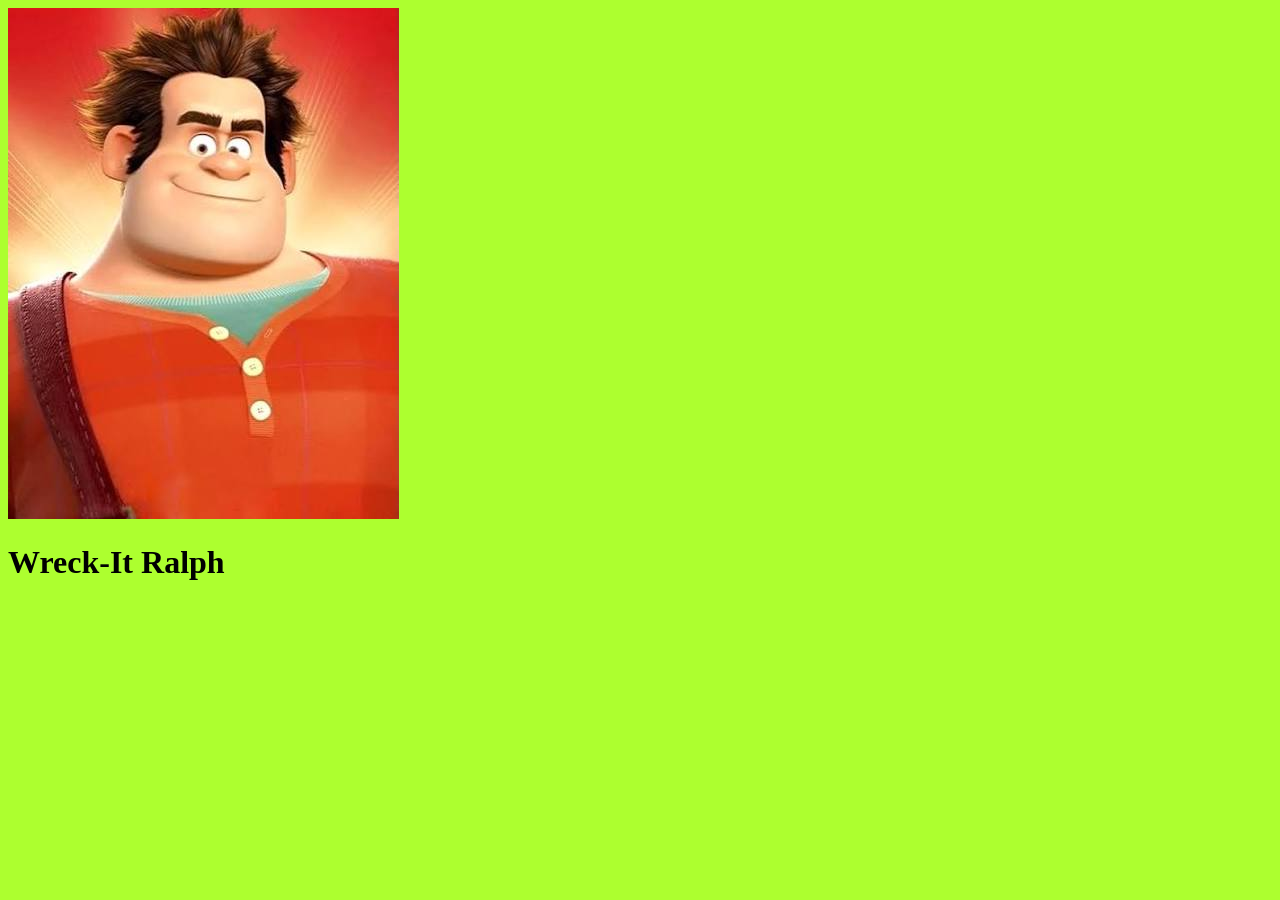
==== index.html @ ecedb0e3 "Update index.html" ====
<!doctype html>
<html>
  <head>
    <meta charset="UTF-8" />
    <meta name="viewport" content="width=device-width, initial-scale=1.0" />
    <title>Wreck-It Ralph</title>
    <link rel="icon" href="./img/ralph-icon.jpeg" />
    <link rel="stylesheet" href="./css/style.css?v=2" />
  </head>
  <body>
    <!-- Header    -->
    <header>
      <img src="./img/ralph-icon.jpeg" alt="Wreck-It Ralph's profile picture" />
      <h1>Wreck-It Ralph</h1>
    </header>
    <!-- Main Content  -->
    <main></main>
    <!-- Footer  -->
    <footer></footer>
  </body>
</html>
---- css/style.css ----
body {
  background-color: greenyellow;
}
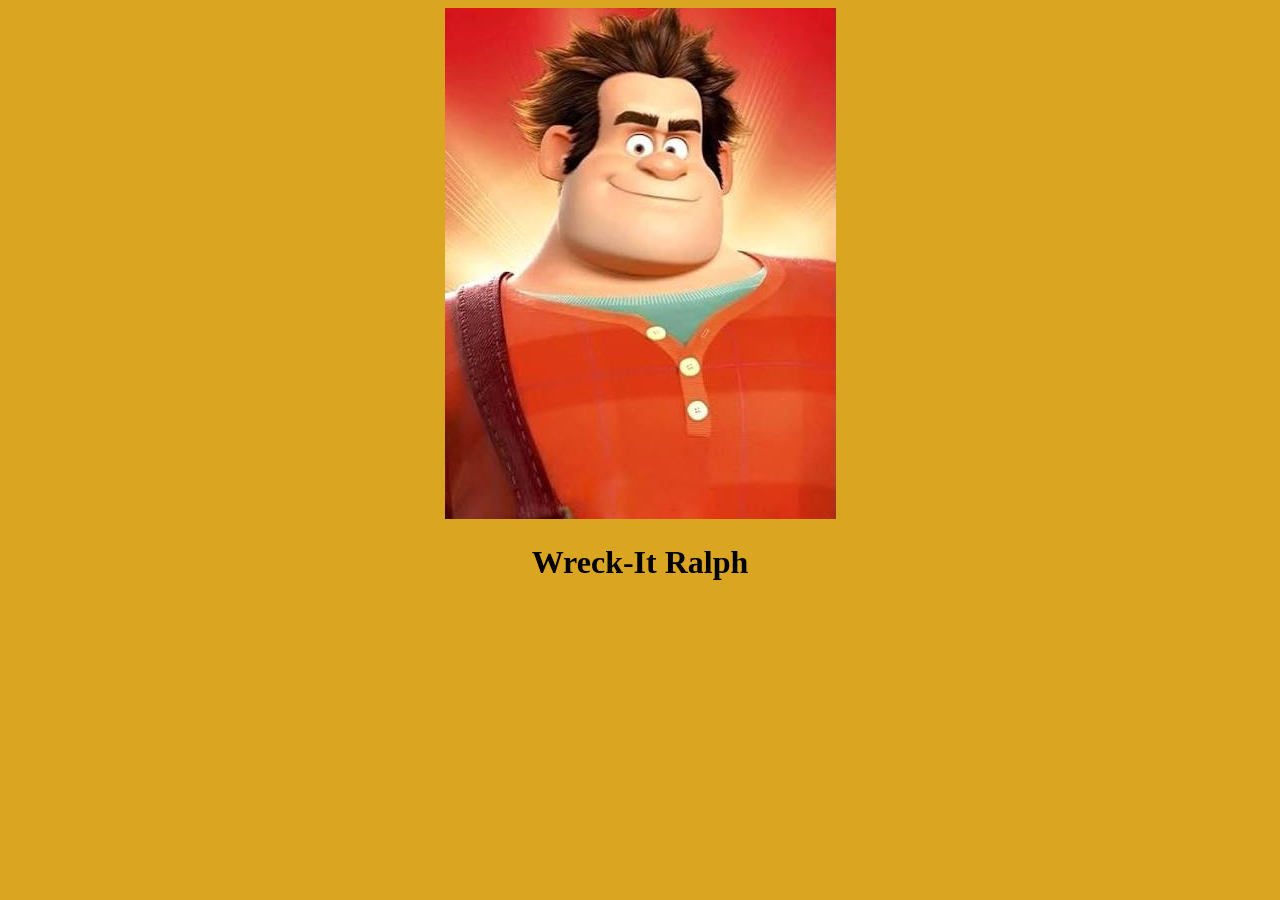
==== commit 9a347229: "Update index.html" ====
--- a/index.html
+++ b/index.html
@@ -10,7 +10,7 @@
   <body>
     <!-- Header    -->
     <header>
-      <img src="./img/ralph-icon.jpeg" alt="Wreck-It Ralph's profile picture" />
+      <img src="./img/images.jpeg" alt="Wreck-It Ralph's profile picture" />
       <h1>Wreck-It Ralph</h1>
     </header>
     <!-- Main Content  -->
--- a/css/style.css
+++ b/css/style.css
@@ -1,3 +1,6 @@
 body {
-  background-color: greenyellow;
+  background-color: goldenrod;
 }
+header {
+  text-align: center;
+}
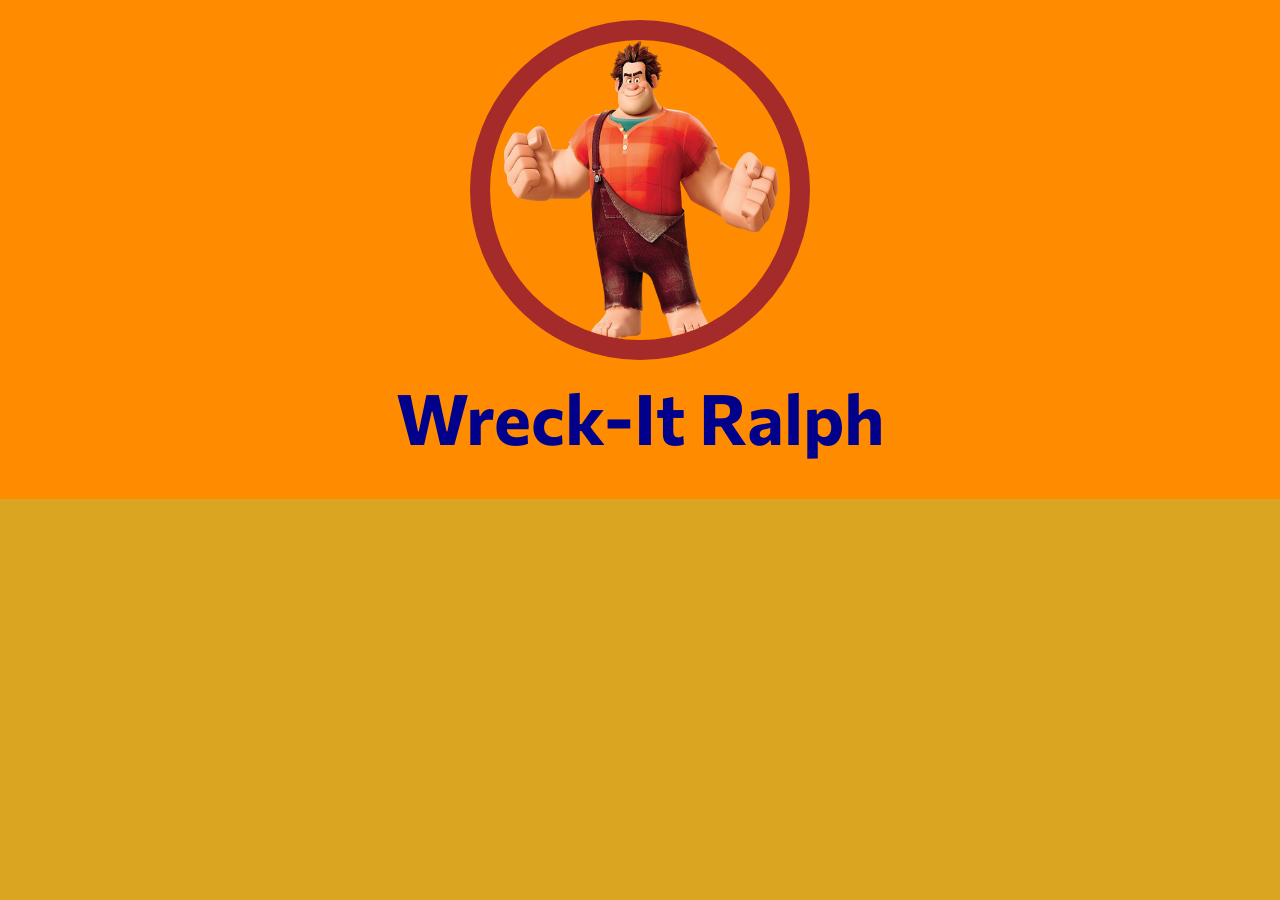
==== commit 9922387e: "Created heading" ====
--- a/index.html
+++ b/index.html
@@ -10,7 +10,7 @@
   <body>
     <!-- Header    -->
     <header>
-      <img src="./img/images.jpeg" alt="Wreck-It Ralph's profile picture" />
+      <img src="./img/Ralph.webp" alt="Wreck-It Ralph's profile picture" />
       <h1>Wreck-It Ralph</h1>
     </header>
     <!-- Main Content  -->
--- a/css/style.css
+++ b/css/style.css
@@ -1,6 +1,29 @@
+@import url("https://fonts.googleapis.com/css2?family=Commissioner:wght@100..900&display=swap");
+
 body {
   background-color: goldenrod;
 }
+html,
+body {
+  margin: 0;
+  padding: 0;
+}
 header {
   text-align: center;
+  background-color: darkorange;
+  padding: 20px;
 }
+header img {
+  width: 300px;
+  height: 300px;
+  border: 20px solid brown;
+  border-radius: 50%;
+}
+header h1 {
+  font-family: "Commissioner", sans-serif;
+  font-optical-sizing: auto;
+  font-weight: <weight>;
+  font-size: 70px;
+  margin: 10px 0 20px 0;
+  color: darkblue;
+}
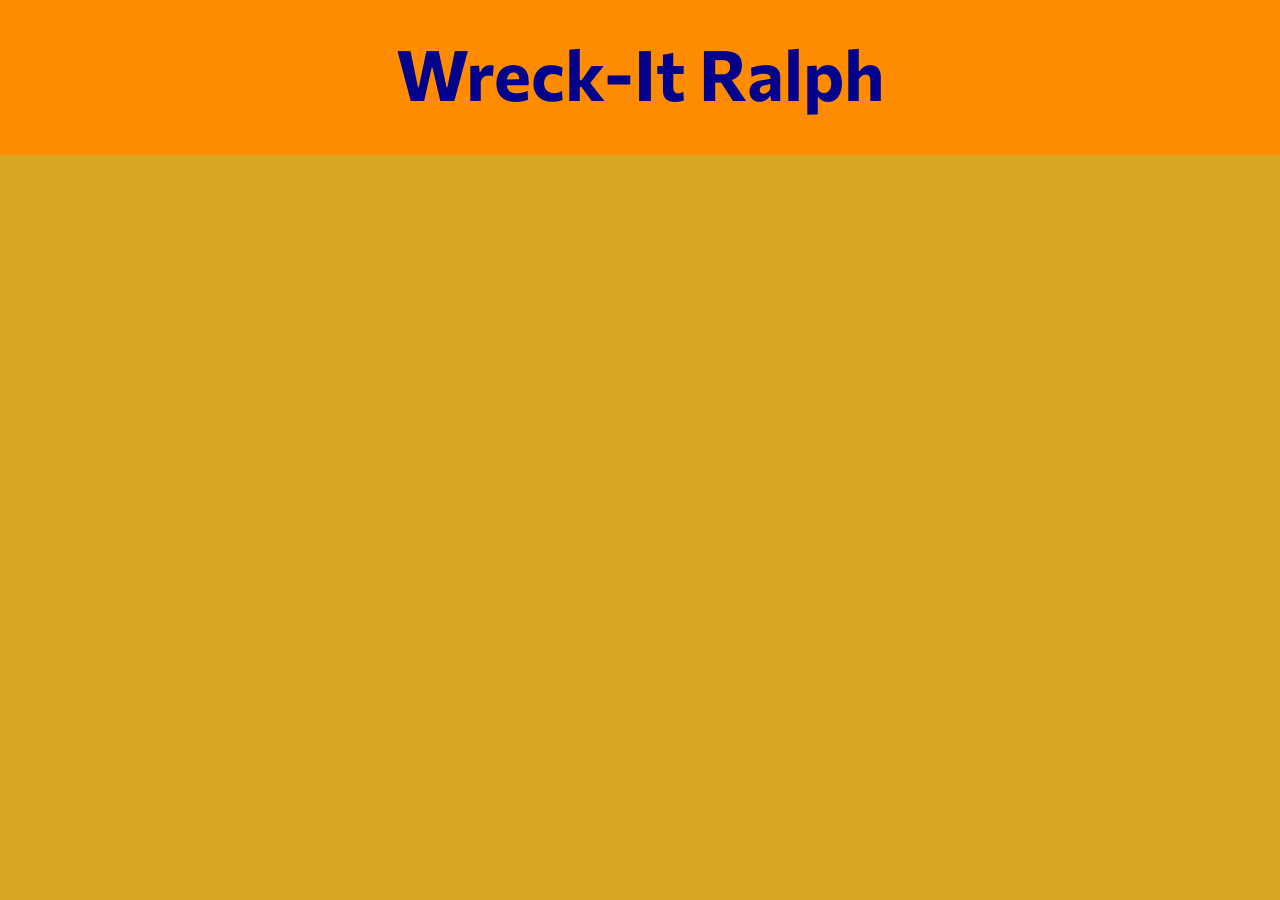
==== commit 4ef4331f: "switched to div" ====
--- a/index.html
+++ b/index.html
@@ -10,7 +10,7 @@
   <body>
     <!-- Header    -->
     <header>
-      <img src="./img/Ralph.webp" alt="Wreck-It Ralph's profile picture" />
+      <div class="pfp"></div>
       <h1>Wreck-It Ralph</h1>
     </header>
     <!-- Main Content  -->
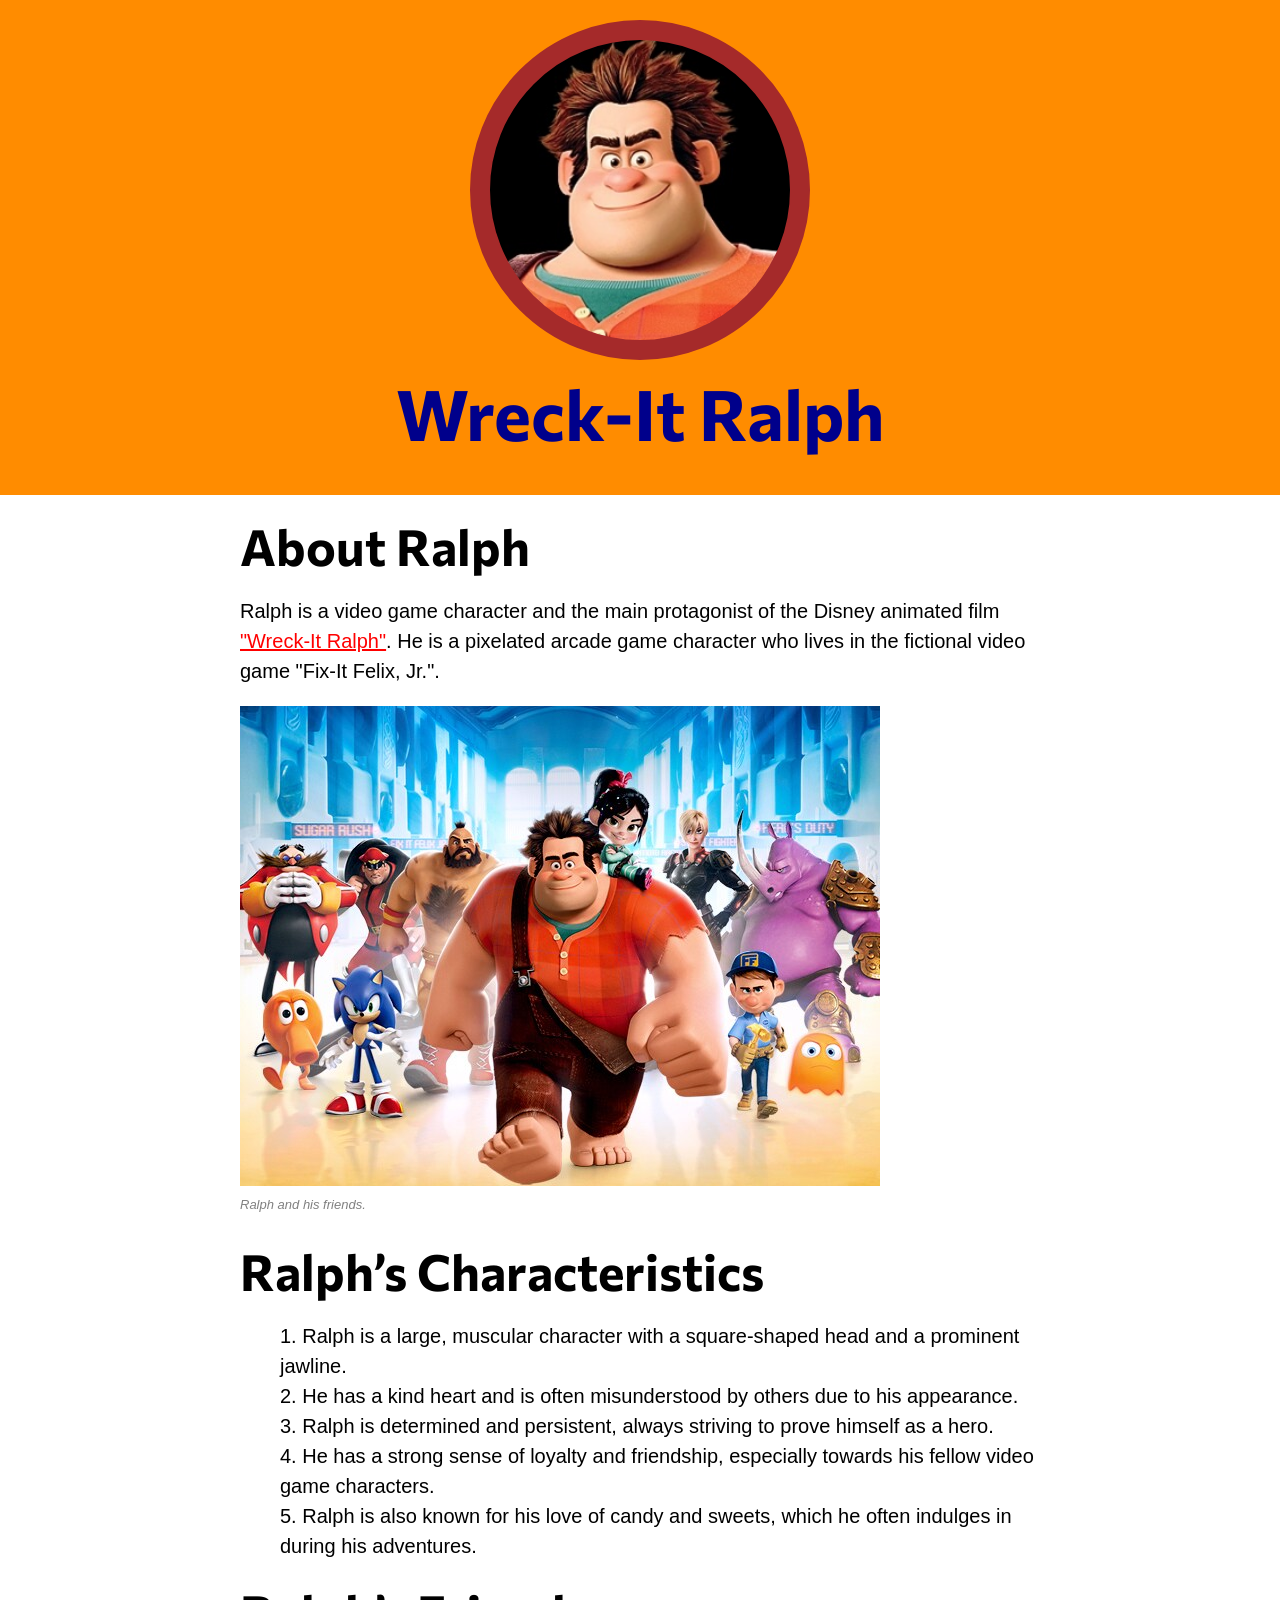
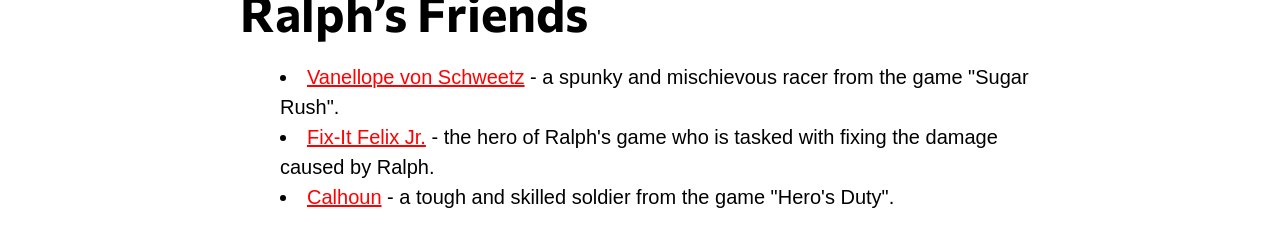
==== commit afb845e8: "created main section" ====
--- a/index.html
+++ b/index.html
@@ -14,7 +14,68 @@
       <h1>Wreck-It Ralph</h1>
     </header>
     <!-- Main Content  -->
-    <main></main>
+    <main>
+      <h2>About Ralph</h2>
+      <p>
+        Ralph is a video game character and the main protagonist of the Disney
+        animated film
+        <a href="https://disney.fandom.com/wiki/Wreck-It_Ralph" target="_blank"
+          >"Wreck-It Ralph"</a
+        >. He is a pixelated arcade game character who lives in the fictional
+        video game "Fix-It Felix, Jr.".
+      </p>
+      <img src="./img/aboutralph.jpeg" alt="About Ralph" />
+      <p class="caption">Ralph and his friends.</p>
+      <h2>Ralph&rsquo;s Characteristics</h2>
+      <ol>
+        <li>
+          Ralph is a large, muscular character with a square-shaped head and a
+          prominent jawline.
+        </li>
+        <li>
+          He has a kind heart and is often misunderstood by others due to his
+          appearance.
+        </li>
+        <li>
+          Ralph is determined and persistent, always striving to prove himself
+          as a hero.
+        </li>
+        <li>
+          He has a strong sense of loyalty and friendship, especially towards
+          his fellow video game characters.
+        </li>
+        <li>
+          Ralph is also known for his love of candy and sweets, which he often
+          indulges in during his adventures.
+        </li>
+      </ol>
+      <h2>Ralph&rsquo;s Friends</h2>
+      <ul>
+        <li>
+          <a
+            href="https://disney.fandom.com/wiki/Vanellope_von_Schweetz"
+            target="_blank"
+            >Vanellope von Schweetz</a
+          >
+          - a spunky and mischievous racer from the game "Sugar Rush".
+        </li>
+        <li>
+          <a
+            href="https://disney.fandom.com/wiki/Fix-It_Felix_Jr."
+            target="_blank"
+            >Fix-It Felix Jr.</a
+          >
+          - the hero of Ralph's game who is tasked with fixing the damage caused
+          by Ralph.
+        </li>
+        <li>
+          <a href="https://disney.fandom.com/wiki/Calhoun" target="_blank"
+            >Calhoun</a
+          >
+          - a tough and skilled soldier from the game "Hero's Duty".
+        </li>
+      </ul>
+    </main>
     <!-- Footer  -->
     <footer></footer>
   </body>
--- a/css/style.css
+++ b/css/style.css
@@ -1,25 +1,61 @@
 @import url("https://fonts.googleapis.com/css2?family=Commissioner:wght@100..900&display=swap");
 
 body {
-  background-color: goldenrod;
+  font-family: arial, helvetica, sans-serif;
 }
+
 html,
 body {
   margin: 0;
   padding: 0;
+}
+p,
+ul,
+ol {
+  font-size: 20px;
+  line-height: 30px;
+}
+ul,
+ol {
+  font-size: 20px;
+  list-style-position: inside;
+}
+a {
+  color: red;
+}
+
+a:hover {
+  color: darkred;
+}
+a:active {
+  color: darkblue;
+}
+a:visited {
+  color: rgb(216, 154, 117);
+}
+p.caption {
+  font-size: 13px;
+  color: gray;
+  margin: 0;
+  font-style: oblique;
 }
 header {
   text-align: center;
   background-color: darkorange;
   padding: 20px;
 }
-header img {
+header .pfp {
   width: 300px;
   height: 300px;
   border: 20px solid brown;
   border-radius: 50%;
+  background-image: url("./../img/Ralphcrop.jpeg");
+  background-repeat: no-repeat;
+  background-position: center center;
+  background-size: cover;
+  margin: 0 auto;
 }
-header h1 {
+h1 {
   font-family: "Commissioner", sans-serif;
   font-optical-sizing: auto;
   font-weight: <weight>;
@@ -27,3 +63,18 @@
   margin: 10px 0 20px 0;
   color: darkblue;
 }
+h2 {
+  font-family: "Commissioner", sans-serif;
+  font-optical-sizing: auto;
+  font-weight: <weight>;
+  font-size: 50px;
+  margin: 20px 0;
+  color: black;
+}
+main {
+  width: 800px;
+  margin: 0 auto;
+}
+main img {
+  max-width: 100%;
+}
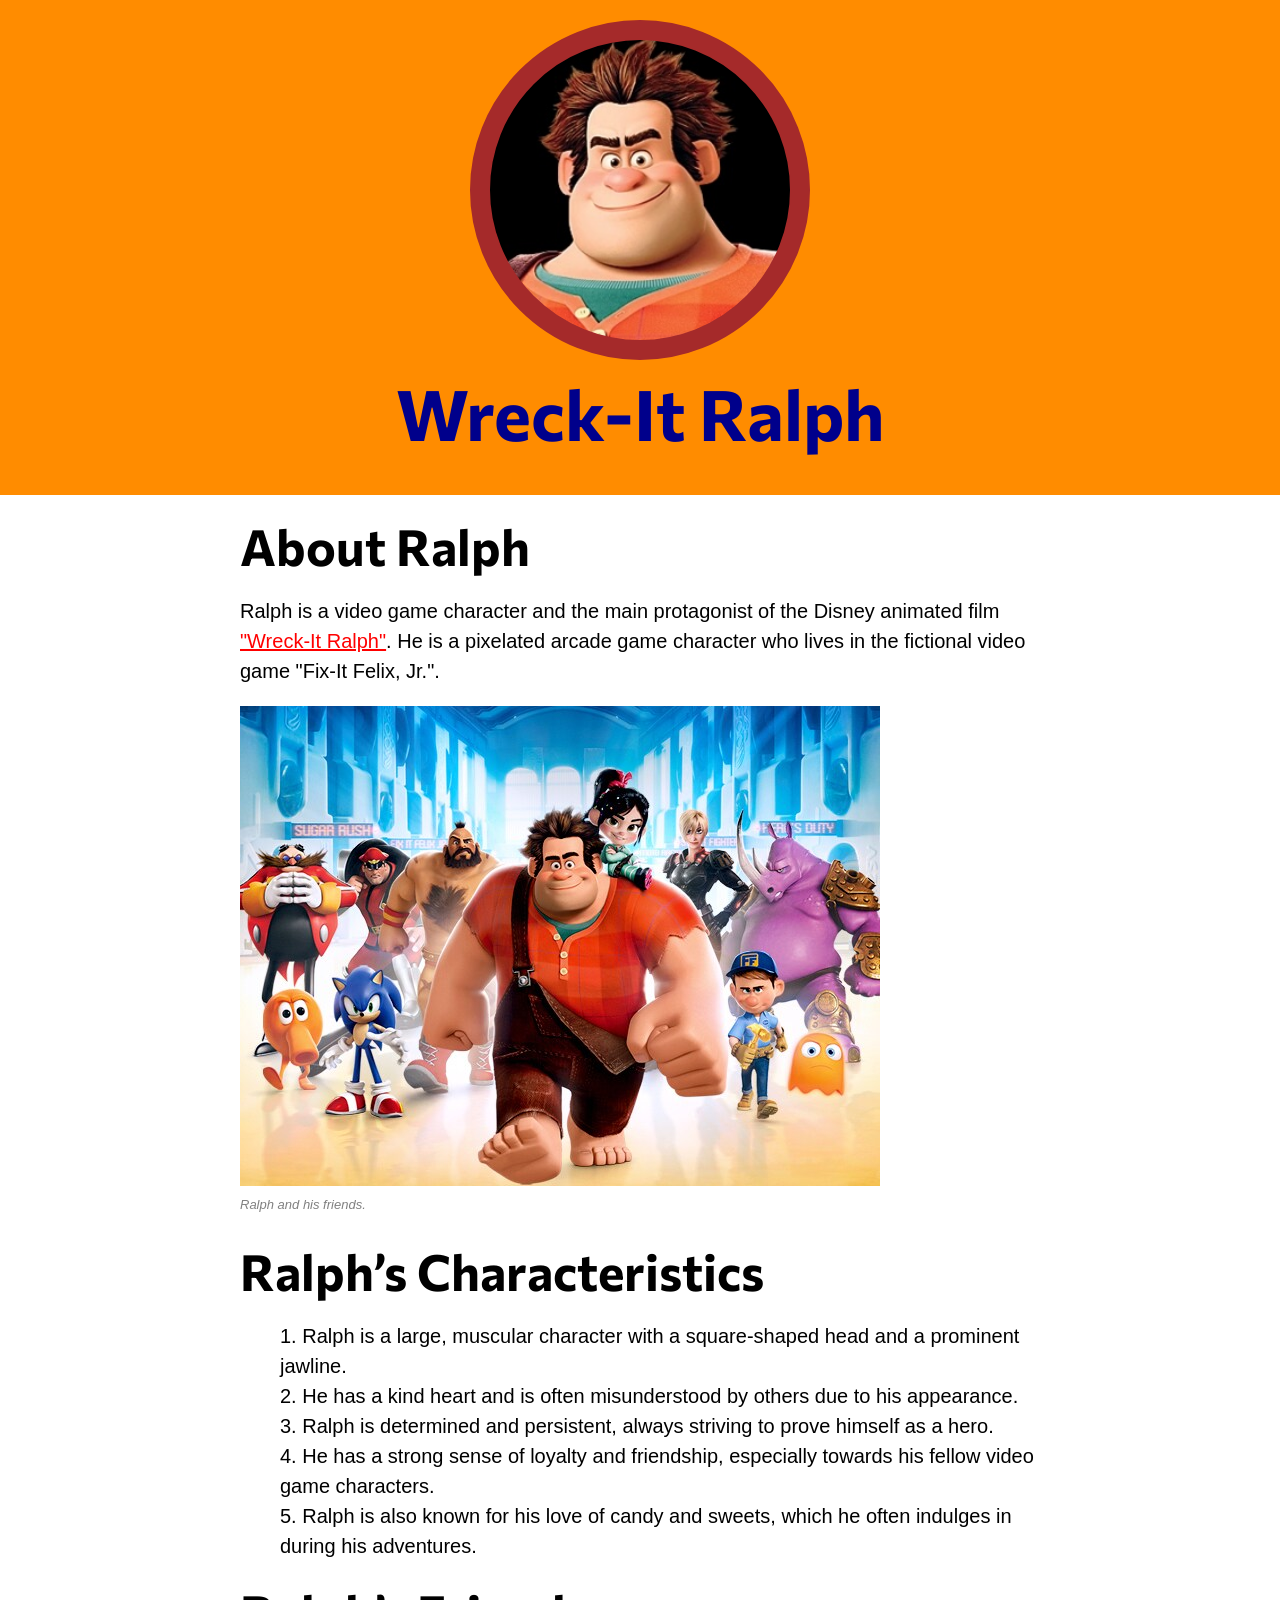
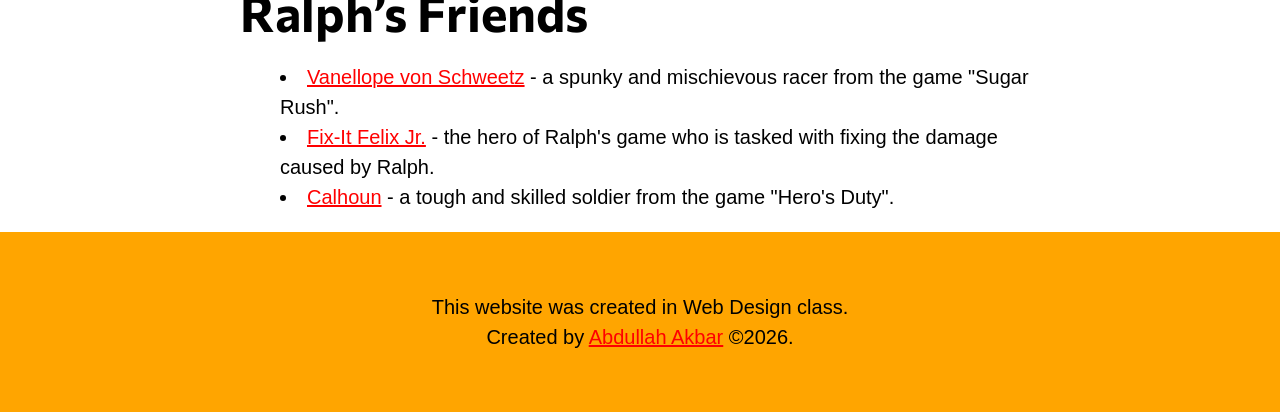
==== commit 9f833f3d: "Finished site" ====
--- a/index.html
+++ b/index.html
@@ -77,6 +77,18 @@
       </ul>
     </main>
     <!-- Footer  -->
-    <footer></footer>
+    <footer>
+      <div class="content">
+        <p>
+          This website was created in Web Design class. <br />Created by
+          <a
+            href="https://www.linkedin.com/in/abdullah-akbar-a3b919394/"
+            target="_blank"
+            >Abdullah Akbar</a
+          >
+          ©2026.
+        </p>
+      </div>
+    </footer>
   </body>
 </html>
--- a/css/style.css
+++ b/css/style.css
@@ -31,7 +31,7 @@
   color: darkblue;
 }
 a:visited {
-  color: rgb(216, 154, 117);
+  color: rgb(142, 49, 255);
 }
 p.caption {
   font-size: 13px;
@@ -78,3 +78,13 @@
 main img {
   max-width: 100%;
 }
+footer {
+  padding: 40px;
+  background-color: orange;
+  text-align: center;
+}
+footer .content {
+  width: 800px;
+  margin: 0 auto;
+  align-items: center;
+}
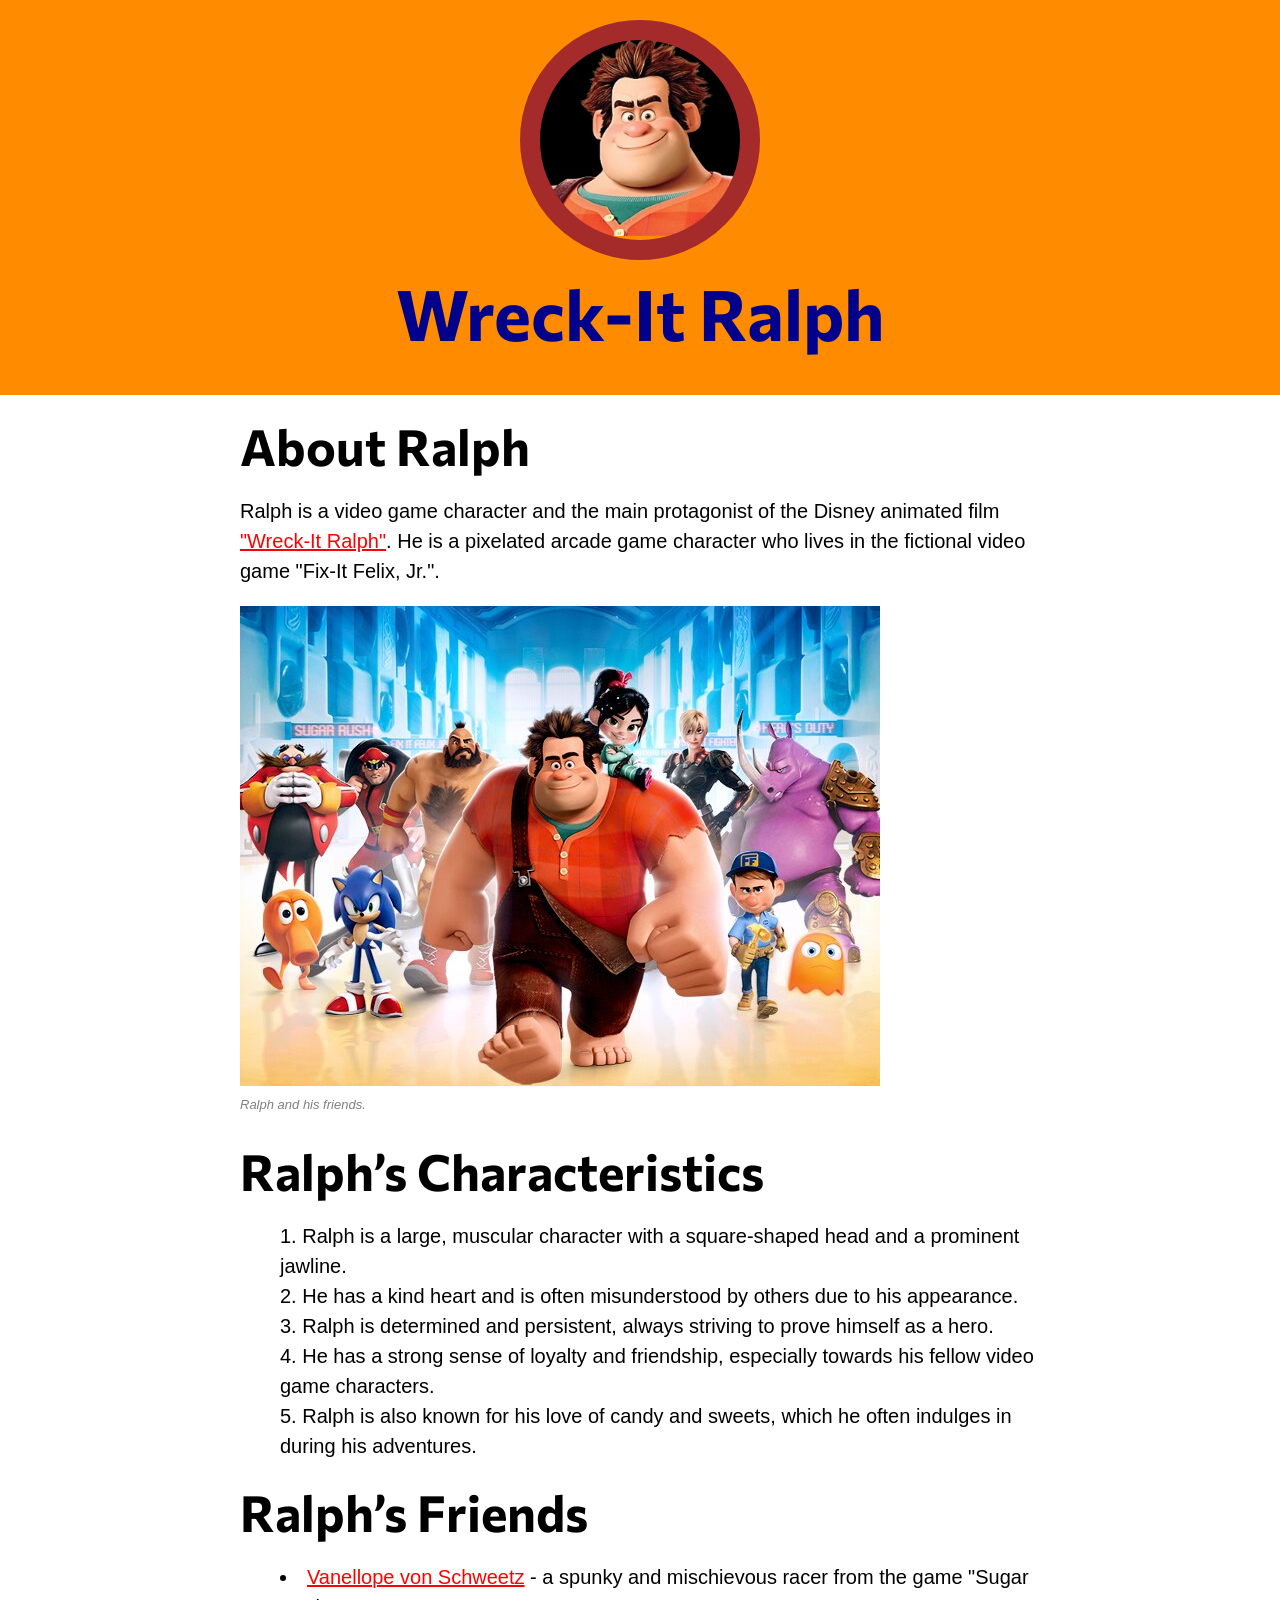
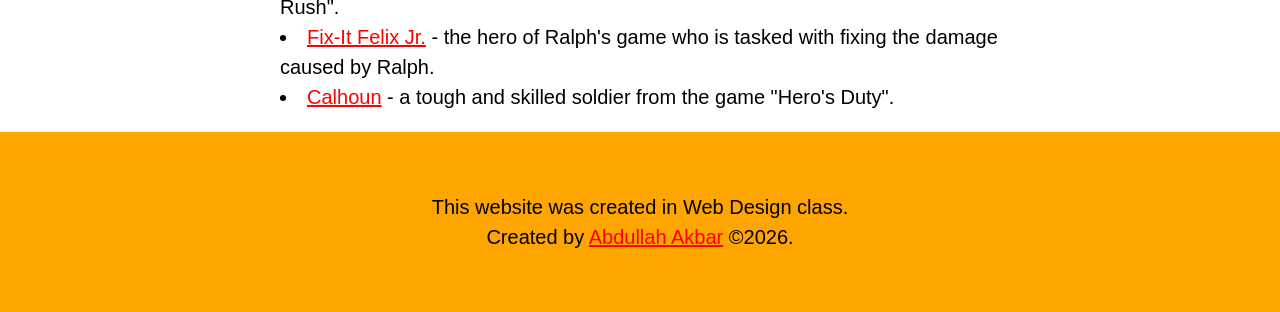
==== commit 745ac7bd: "updated raplh" ====
--- a/index.html
+++ b/index.html
@@ -2,7 +2,10 @@
 <html>
   <head>
     <meta charset="UTF-8" />
-    <meta name="viewport" content="width=device-width, initial-scale=1.0" />
+    <meta
+      name="viewport"
+      content="width=device-width, user-scalable=no, initial-scale=1.0"
+    />
     <title>Wreck-It Ralph</title>
     <link rel="icon" href="./img/ralph-icon.jpeg" />
     <link rel="stylesheet" href="./css/style.css?v=2" />
--- a/css/style.css
+++ b/css/style.css
@@ -45,13 +45,13 @@
   padding: 20px;
 }
 header .pfp {
-  width: 300px;
-  height: 300px;
+  width: 200px;
+  height: 200px;
   border: 20px solid brown;
   border-radius: 50%;
   background-image: url("./../img/Ralphcrop.jpeg");
   background-repeat: no-repeat;
-  background-position: center center;
+  background-position: -10px -4px;
   background-size: cover;
   margin: 0 auto;
 }
@@ -71,9 +71,18 @@
   margin: 20px 0;
   color: black;
 }
+@media (max-width: 600px) {
+  h1 {
+    font-size: 50px;
+  }
+  h2 {
+    font-size: 40px;
+  }
+}
 main {
-  width: 800px;
+  max-width: 800px;
   margin: 0 auto;
+  padding: 0 20px;
 }
 main img {
   max-width: 100%;
@@ -84,7 +93,12 @@
   text-align: center;
 }
 footer .content {
-  width: 800px;
+  max-width: 800px;
   margin: 0 auto;
   align-items: center;
 }
+@media (max-width: 600px) {
+  footer p {
+    font-size: 16px;
+  }
+}
